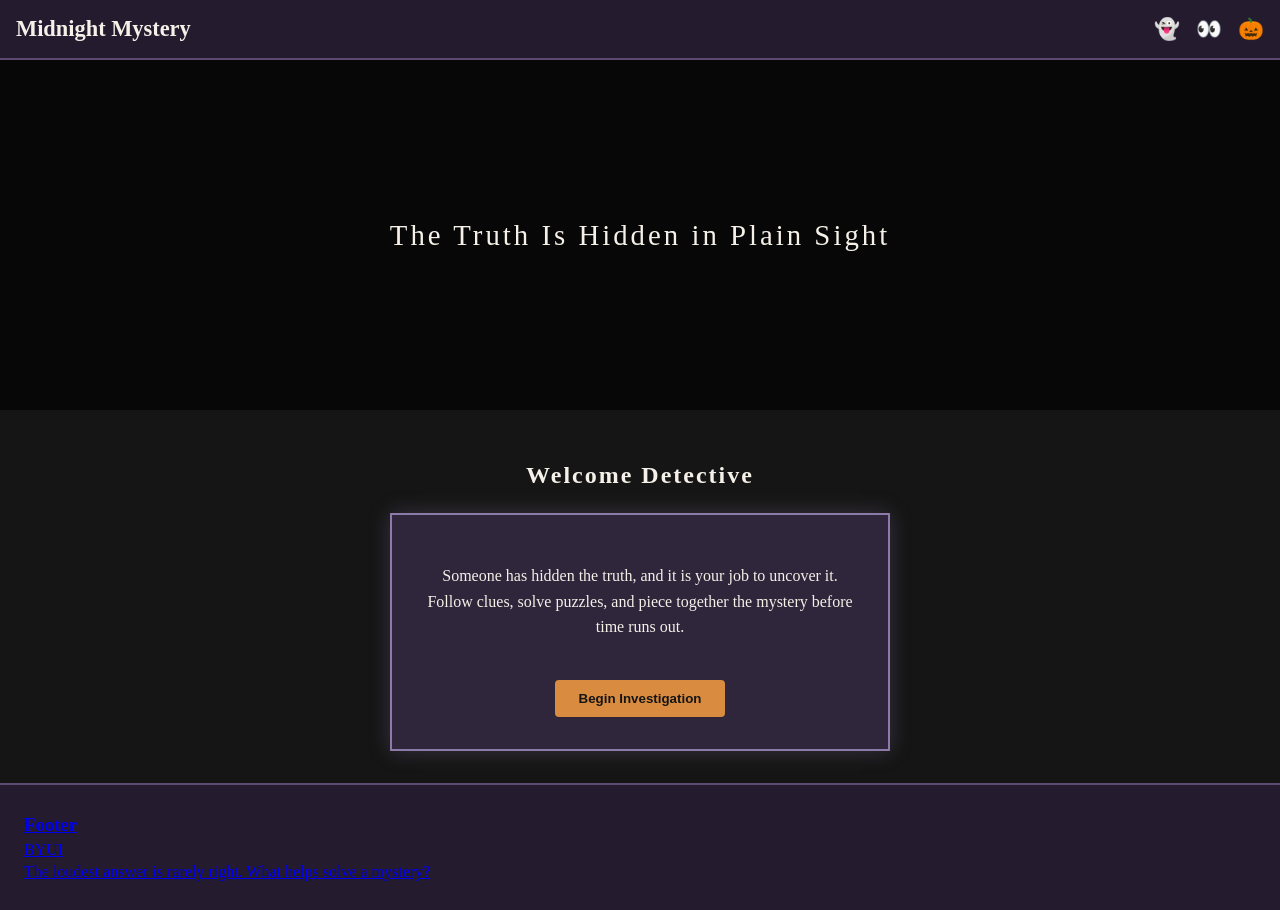
==== index.html @ 3f1b2838 "changed the HTML and added CSS to the page" ====
<!DOCTYPE html>
<html lang="en">
<head>
  <meta charset="UTF-8" />
  <meta name="viewport" content="width=device-width, initial-scale=1.0" />
  <title>Midnight Mystery</title>
  <link rel="stylesheet" href="styles.css" />
</head>
<body>

  <header>
    <h1>Midnight Mystery</h1>

    <nav>
      <span>👻</span>
      <span>👀</span>
      <span>🎃</span>
    </nav>
  </header>

  <section class="hero">
    <p>The Truth Is Hidden in Plain Sight</p>
  </section>

  <main>
    <h2>Welcome Detective</h2>

    <section class="intro-card">
        <p>
        Someone has hidden the truth, and it is your job to uncover it.
        Follow clues, solve puzzles, and piece together the mystery
        before time runs out.
        </p>

      <a href="detective.html" >
        <button>Begin Investigation</button>
      </a:href>  
    </section>
  </main>

  <footer>
    <h3>Footer</h3>
    <p>BYUI</p>
    <p>The loudest answer is rarely right.
    What helps solve a mystery?</p>
  </footer>

</body>
</html>
---- styles.css ----
* {
  box-sizing: border-box;
}

body {
  margin: 0;
  font-family: Georgia, serif;
  background-color: #151515;
  color: #f5f0e8;
}

header {
  display: flex;
  justify-content: space-between;
  align-items: center;
  padding: 1rem;
  border-bottom: 2px solid #5c4a72;
  background-color: #241b2f;
}

h1 {
  margin: 0;
  font-size: 1.4rem;
}

nav {
  display: flex;
  gap: 1rem;
  font-size: 1.3rem;
}

.hero {
    background-image:
        linear-gradient(
            rgba(0, 0, 0, 0.65),
            rgba(0, 0, 0, 0.65)
        ),
        url("qingyu-7PP4RKH8aII-unsplash.jpg");

    background-size: cover;
    background-position: center;
    height: 350px;
    display: flex;
    justify-content: center;
    align-items: center;
}

.hero p {
  font-size: 1.8rem;
  letter-spacing: 3px;
}

main {
  padding: 2rem 1rem;
  text-align: center;
}

h2 {
  margin-bottom: 1.5rem;
  letter-spacing: 2px;
}

.intro-card {
  max-width: 500px;
  margin: 0 auto;
  padding: 2rem;
  border: 2px solid #8c7aa9;
  background-color: #2f263b;
  box-shadow: 0 0 20px rgba(140, 122, 169, 0.3);
}

.intro-card p {
  line-height: 1.6;
}

button {
  margin-top: 1.5rem;
  padding: 0.7rem 1.5rem;
  border: none;
  background-color: #d98c3f;
  color: #151515;
  font-weight: bold;
  cursor: pointer;
  border-radius: 4px;
}

button:hover {
  background-color: #f0a85b;
}

footer {
  padding: 1.5rem;
  border-top: 2px solid #5c4a72;
  background-color: #241b2f;
}

footer h3,
footer p {
  margin: 0.3rem 0;
}
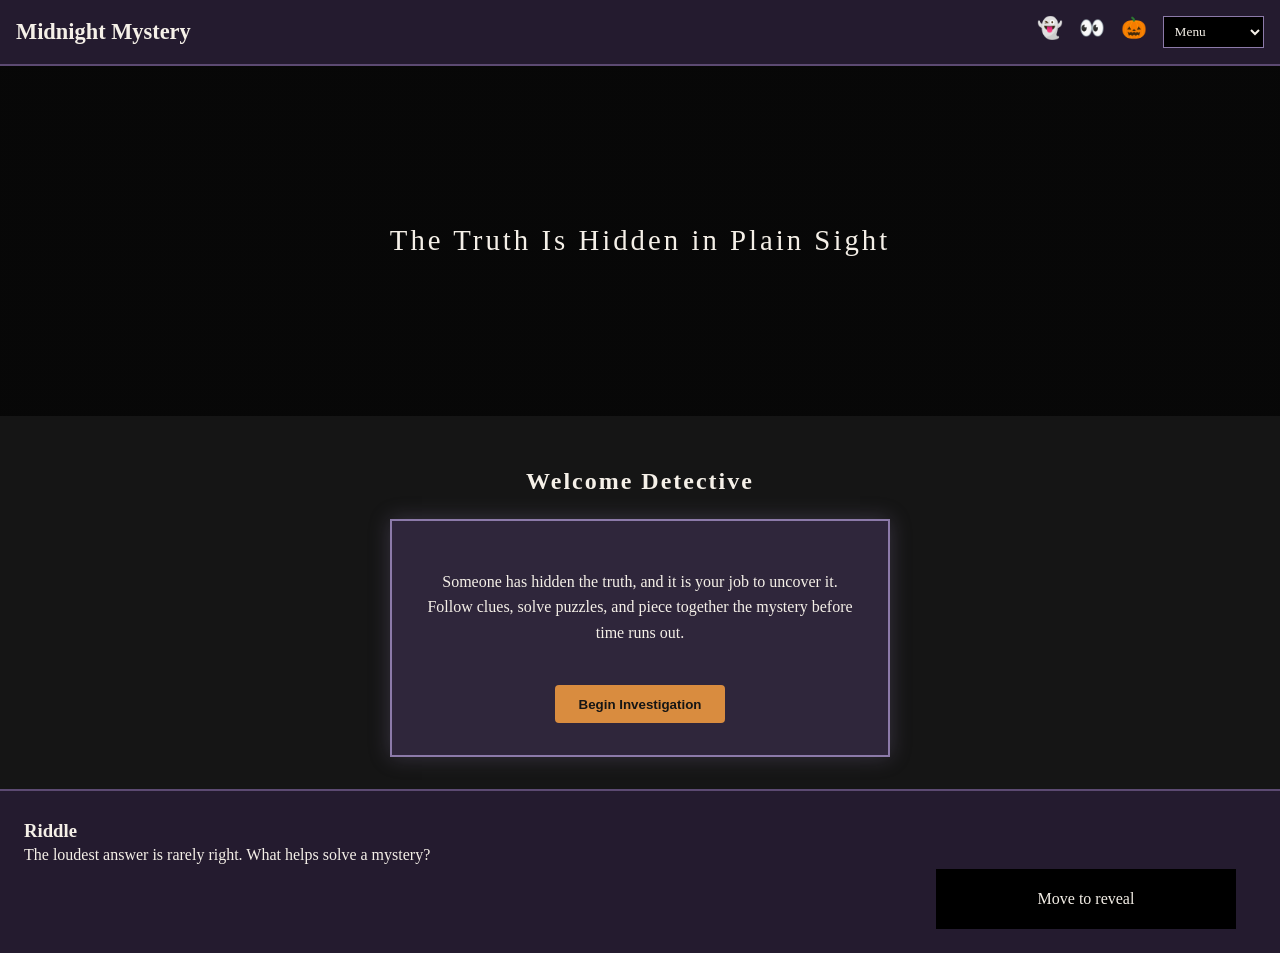
==== commit 47715a3c: "Added animation and drop down" ====
--- a/index.html
+++ b/index.html
@@ -5,6 +5,7 @@
   <meta name="viewport" content="width=device-width, initial-scale=1.0" />
   <title>Midnight Mystery</title>
   <link rel="stylesheet" href="styles.css" />
+  <script src="index.js" defer ></script>
 </head>
 <body>
 
@@ -15,6 +16,14 @@
       <span>👻</span>
       <span>👀</span>
       <span>🎃</span>
+
+      <select id="page-menu">
+        <option value="">Menu</option>
+        <option value="detective.html">Start Game</option>
+        <option value="how-to-play.html">How to play</option>
+        <option value="contact.html">Contact Us</option>
+      </select>
+
     </nav>
   </header>
 
@@ -34,15 +43,22 @@
 
       <a href="detective.html" >
         <button>Begin Investigation</button>
-      </a:href>  
+      </a>
     </section>
   </main>
 
   <footer>
-    <h3>Footer</h3>
-    <p>BYUI</p>
+    <h3>Riddle</h3>
     <p>The loudest answer is rarely right.
     What helps solve a mystery?</p>
+
+    <div class="footer-answer">
+      <p> Clues </p>
+      <div class="covered-answer">
+        Move to reveal
+      </div>
+    </div>
+
   </footer>
 
 </body>
--- a/styles.css
+++ b/styles.css
@@ -50,6 +50,14 @@
   letter-spacing: 3px;
 }
 
+nav select {
+  background-color: #000;
+  color: #f5f0e8;
+  border: 1px solid #8c7aa9;
+  padding: 0.4rem;
+  font-family: Georgia, serif;
+}
+
 main {
   padding: 2rem 1rem;
   text-align: center;
@@ -97,4 +105,40 @@
 footer h3,
 footer p {
   margin: 0.3rem 0;
-}+}
+
+.footer-answer{
+  position: relative;
+  width: 300px;
+  height: 60px;
+  margin-left: auto;
+  margin-right: 20px;
+  overflow: hidden;
+  background-color: #000;
+  text-align: center;
+}
+
+.footer-answer p {
+  margin: 0;
+  line-height: 60px;
+}
+
+.covered-answer{
+  position: absolute;
+  top: 0;
+  left: 0;
+  width: 100%;
+  height: 100%;
+
+  background-color: #000;
+  display: flex;
+  justify-content: center;
+  align-items: center;
+
+  z-index: 2;
+  transition: transform 0.5s ease;
+}
+
+.footer-answer:hover .covered-answer {
+  transform: translateX(100%);
+}
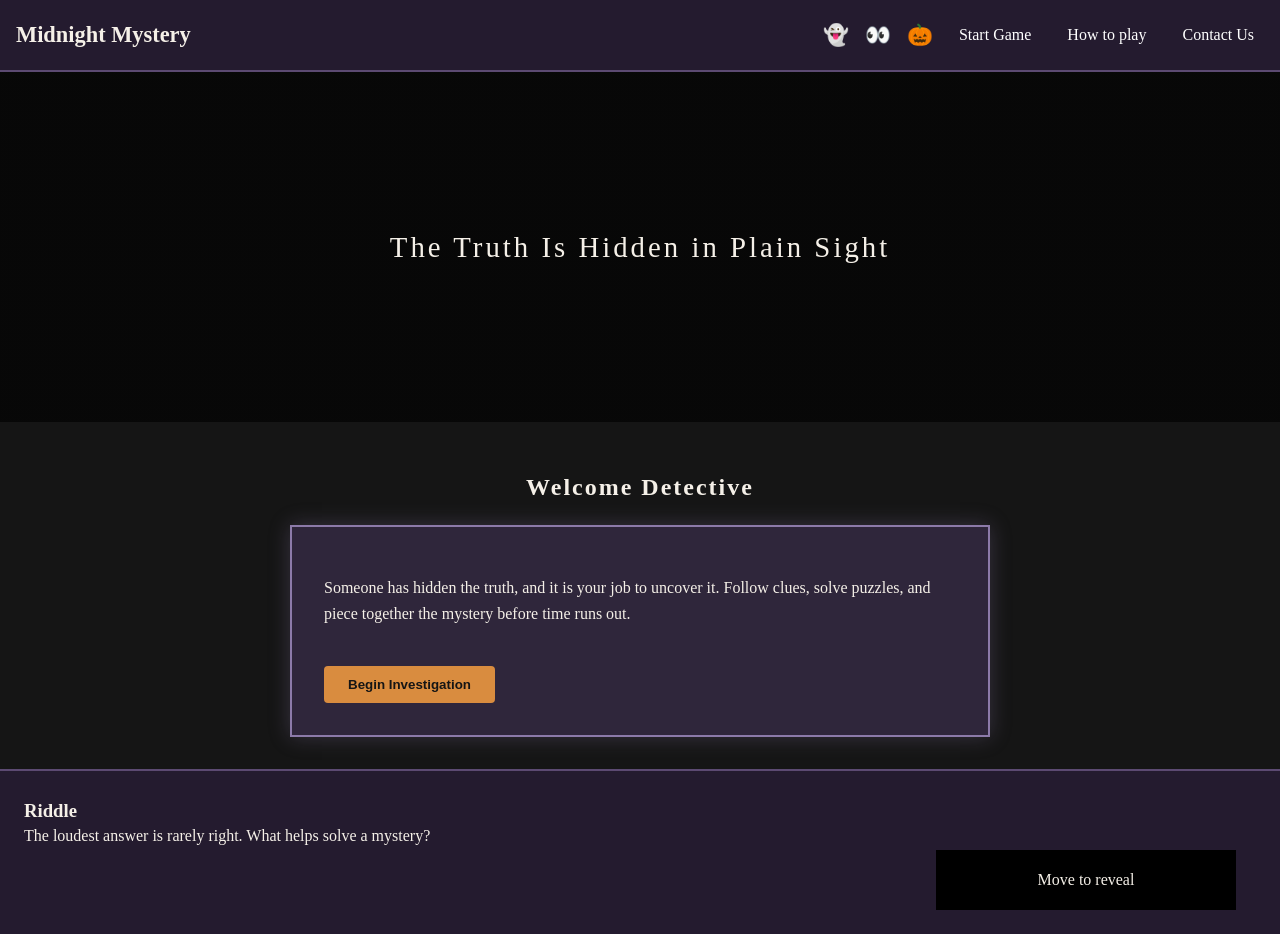
==== commit d12adf68: "Changes to the front page" ====
--- a/index.html
+++ b/index.html
@@ -12,19 +12,15 @@
   <header>
     <h1>Midnight Mystery</h1>
 
-    <nav>
+      <nav class="main-nav">
       <span>👻</span>
       <span>👀</span>
       <span>🎃</span>
 
-      <select id="page-menu">
-        <option value="">Menu</option>
-        <option value="detective.html">Start Game</option>
-        <option value="how-to-play.html">How to play</option>
-        <option value="contact.html">Contact Us</option>
-      </select>
-
-    </nav>
+        <a href="detective.html">Start Game</a>
+        <a href="how-to-play.html">How to play</a>
+        <a href="contact.html">Contact Us</a>
+      </nav>
   </header>
 
   <section class="hero">
--- a/styles.css
+++ b/styles.css
@@ -23,10 +23,11 @@
   font-size: 1.4rem;
 }
 
-nav {
+.main-nav {
   display: flex;
   gap: 1rem;
   font-size: 1.3rem;
+  align-items: center;
 }
 
 .hero {
@@ -61,6 +62,17 @@
 main {
   padding: 2rem 1rem;
   text-align: center;
+}
+
+.main-nav a{
+  text-decoration: none;
+  color: white;
+  font-size: 1rem;
+  padding: 10px;
+}
+
+.main-nav a:hover{
+  color: #f4a261;
 }
 
 h2 {
@@ -142,3 +154,14 @@
 .footer-answer:hover .covered-answer {
   transform: translateX(100%);
 }
+
+/* style for how to play page */
+.intro-card {
+    max-width: 700px;
+    margin: 0 auto;
+    padding: 2rem;
+    border: 2px solid #8c7aa9;
+    background-color: #2f263b;
+    box-shadow: 0 0 20px rgba(140, 122, 169, 0.3);
+    text-align: left;
+}
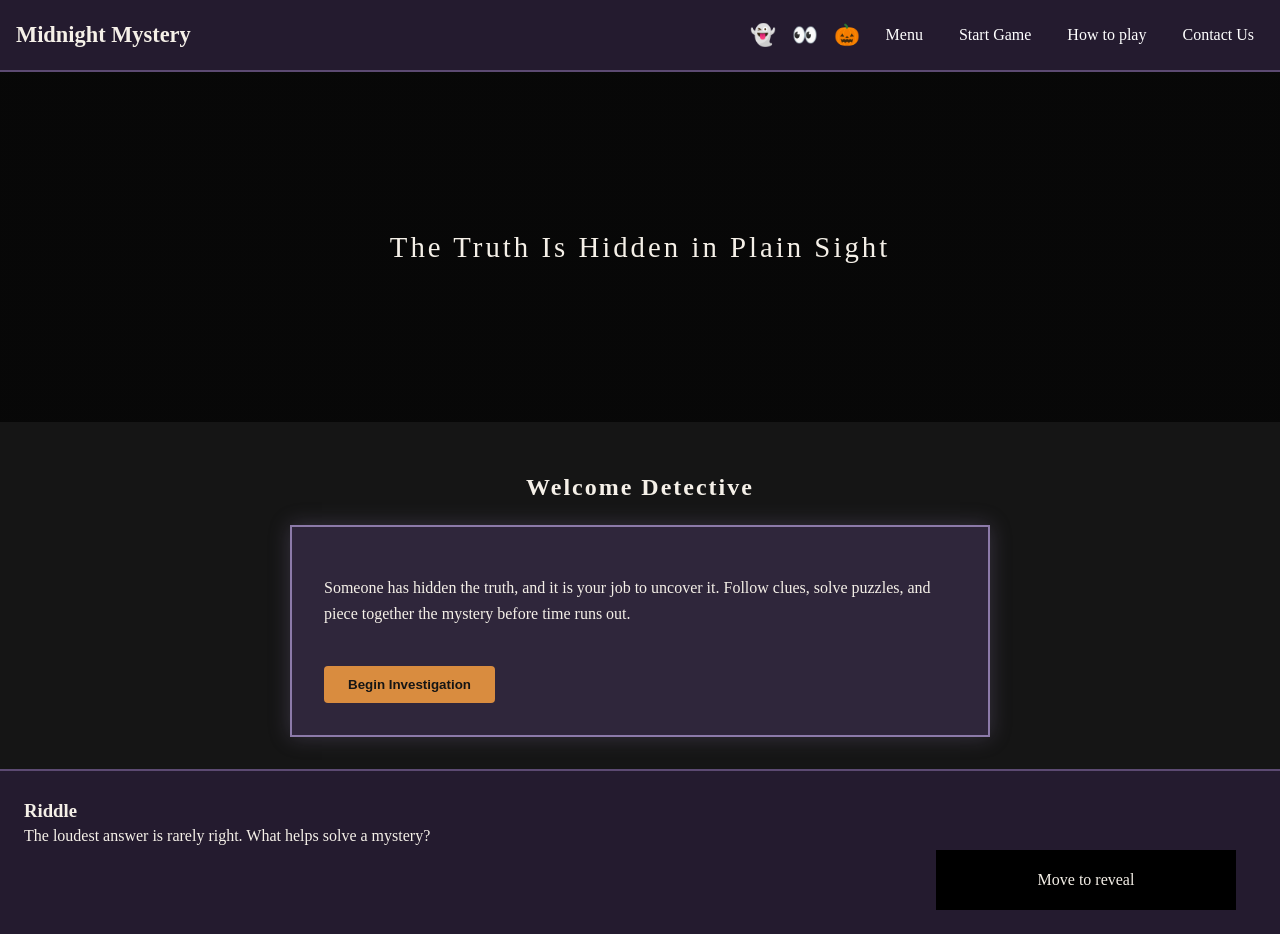
==== commit 0df40132: "Added Menu bar" ====
--- a/index.html
+++ b/index.html
@@ -17,6 +17,7 @@
       <span>👀</span>
       <span>🎃</span>
 
+        <a href="index.html">Menu</a>
         <a href="detective.html">Start Game</a>
         <a href="how-to-play.html">How to play</a>
         <a href="contact.html">Contact Us</a>
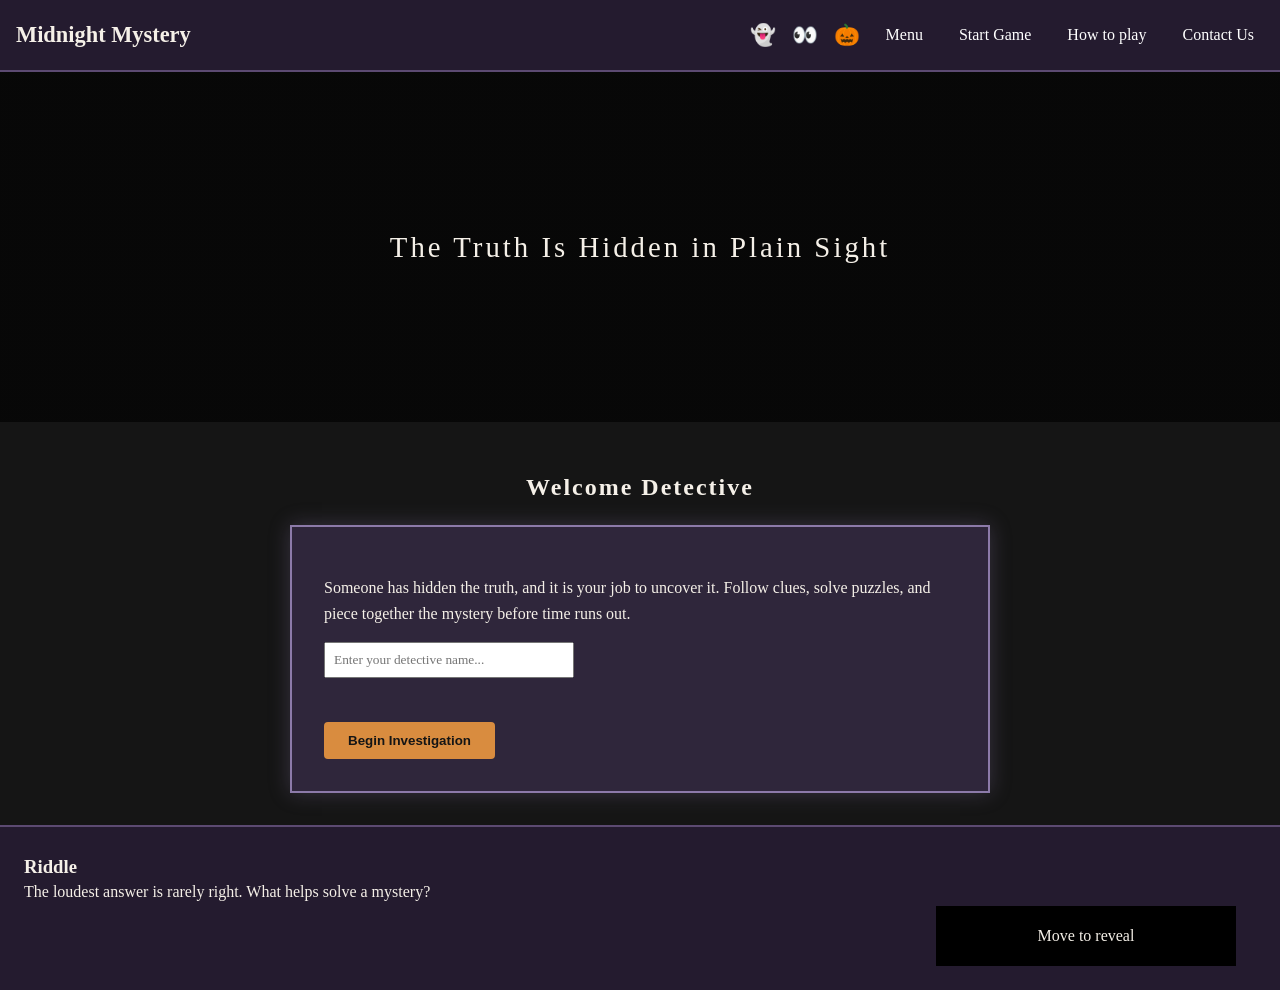
==== commit 5d162b79: "was able to add more things to the website" ====
--- a/index.html
+++ b/index.html
@@ -5,18 +5,15 @@
   <meta name="viewport" content="width=device-width, initial-scale=1.0" />
   <title>Midnight Mystery</title>
   <link rel="stylesheet" href="styles.css" />
-  <script src="index.js" defer ></script>
+  <script src="index.js" defer></script>
 </head>
 <body>
-
   <header>
     <h1>Midnight Mystery</h1>
-
       <nav class="main-nav">
       <span>👻</span>
       <span>👀</span>
       <span>🎃</span>
-
         <a href="index.html">Menu</a>
         <a href="detective.html">Start Game</a>
         <a href="how-to-play.html">How to play</a>
@@ -30,7 +27,6 @@
 
   <main>
     <h2>Welcome Detective</h2>
-
     <section class="intro-card">
         <p>
         Someone has hidden the truth, and it is your job to uncover it.
@@ -38,25 +34,23 @@
         before time runs out.
         </p>
 
-      <a href="detective.html" >
-        <button>Begin Investigation</button>
-      </a>
+      <div style="margin-bottom: 20px;">
+        <input type="text" id="playerName" placeholder="Enter your detective name..." autocomplete="off" style="padding: 8px; font-family: Georgia, serif; width: 80%; max-width: 250px;" />
+      </div>
+
+      <button onclick="startGame()">Begin Investigation</button>
     </section>
   </main>
 
   <footer>
     <h3>Riddle</h3>
-    <p>The loudest answer is rarely right.
-    What helps solve a mystery?</p>
-
+    <p>The loudest answer is rarely right. What helps solve a mystery?</p>
     <div class="footer-answer">
       <p> Clues </p>
       <div class="covered-answer">
         Move to reveal
       </div>
     </div>
-
   </footer>
-
 </body>
 </html>
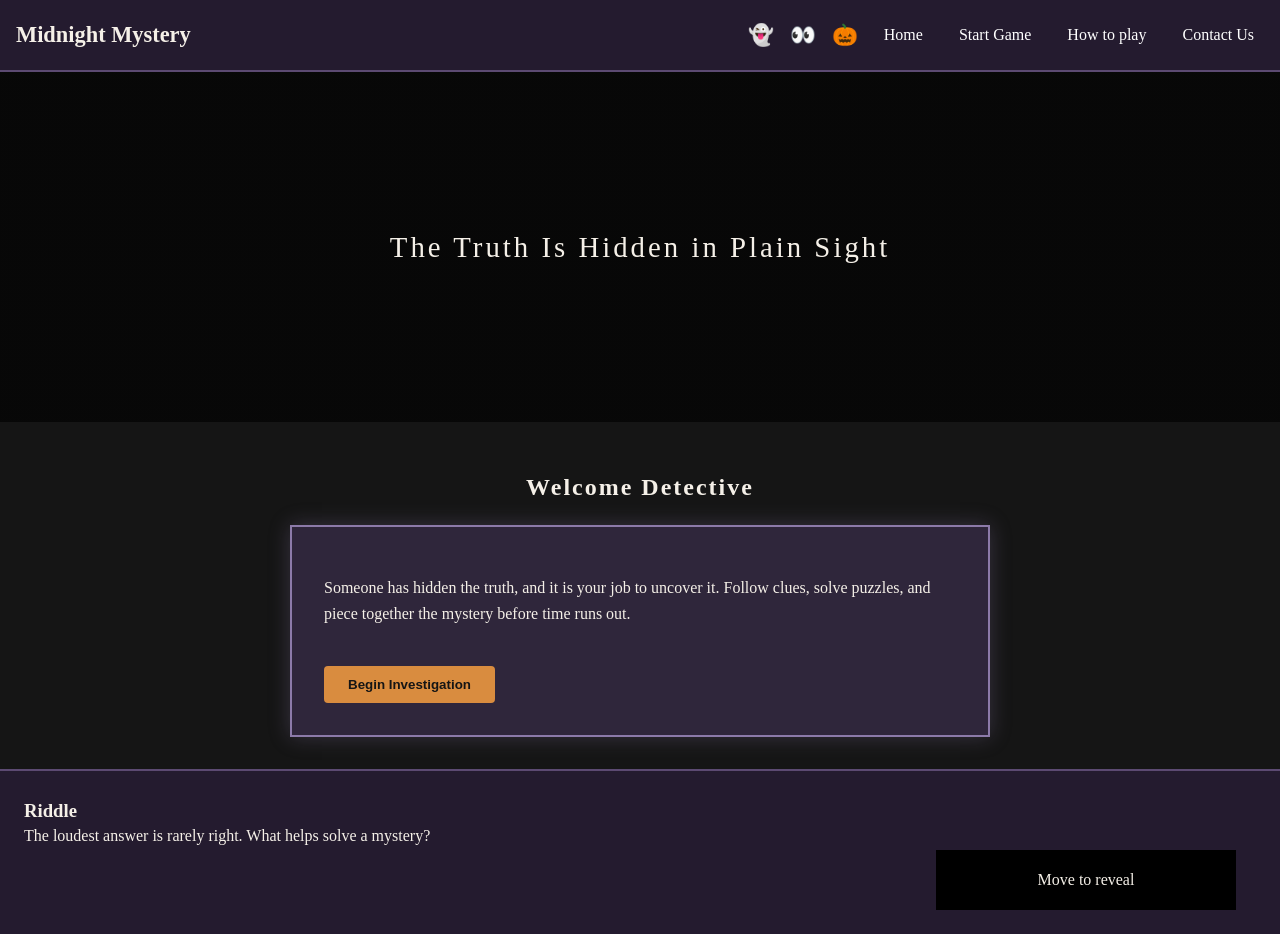
==== commit c149ba39: "Fixed some CSS and finished Contact Us form" ====
--- a/index.html
+++ b/index.html
@@ -5,16 +5,19 @@
   <meta name="viewport" content="width=device-width, initial-scale=1.0" />
   <title>Midnight Mystery</title>
   <link rel="stylesheet" href="styles.css" />
-  <script src="index.js" defer></script>
+  <script src="index.js" defer ></script>
 </head>
 <body>
+
   <header>
     <h1>Midnight Mystery</h1>
+
       <nav class="main-nav">
       <span>👻</span>
       <span>👀</span>
       <span>🎃</span>
-        <a href="index.html">Menu</a>
+
+        <a href="index.html">Home</a>
         <a href="detective.html">Start Game</a>
         <a href="how-to-play.html">How to play</a>
         <a href="contact.html">Contact Us</a>
@@ -27,6 +30,7 @@
 
   <main>
     <h2>Welcome Detective</h2>
+
     <section class="intro-card">
         <p>
         Someone has hidden the truth, and it is your job to uncover it.
@@ -34,23 +38,25 @@
         before time runs out.
         </p>
 
-      <div style="margin-bottom: 20px;">
-        <input type="text" id="playerName" placeholder="Enter your detective name..." autocomplete="off" style="padding: 8px; font-family: Georgia, serif; width: 80%; max-width: 250px;" />
-      </div>
-
-      <button onclick="startGame()">Begin Investigation</button>
+      <a href="detective.html" >
+        <button>Begin Investigation</button>
+      </a>
     </section>
   </main>
 
   <footer>
     <h3>Riddle</h3>
-    <p>The loudest answer is rarely right. What helps solve a mystery?</p>
+    <p>The loudest answer is rarely right.
+    What helps solve a mystery?</p>
+
     <div class="footer-answer">
       <p> Clues </p>
       <div class="covered-answer">
         Move to reveal
       </div>
     </div>
+
   </footer>
+
 </body>
 </html>
--- a/styles.css
+++ b/styles.css
@@ -7,6 +7,10 @@
   font-family: Georgia, serif;
   background-color: #151515;
   color: #f5f0e8;
+
+  display: flex;
+  flex-direction: column;
+  min-height: 100vh;
 }
 
 header {
@@ -60,6 +64,7 @@
 }
 
 main {
+  flex: 1;
   padding: 2rem 1rem;
   text-align: center;
 }
@@ -81,7 +86,8 @@
 }
 
 .intro-card {
-  max-width: 500px;
+  width: 100%;
+  max-width: 700px;
   margin: 0 auto;
   padding: 2rem;
   border: 2px solid #8c7aa9;
@@ -91,6 +97,33 @@
 
 .intro-card p {
   line-height: 1.6;
+}
+
+.contact-form{
+  display: flex;
+  flex-direction: column;
+  gap: 15px;
+  text-align: left;
+}
+
+.contact-form input,
+.contact-form textarea {
+  width: 100%;
+  padding: 10px;
+  font-size: 1rem;
+  font-family: Georgia, serif;
+}
+
+.contact-form textarea {
+  min-height: 120px;
+  resize: vertical;
+}
+
+#successMessage {
+  color: #7cfc7c;
+  font-weight: bold;
+  margin-top: 15px;
+  text-align: center;
 }
 
 button {
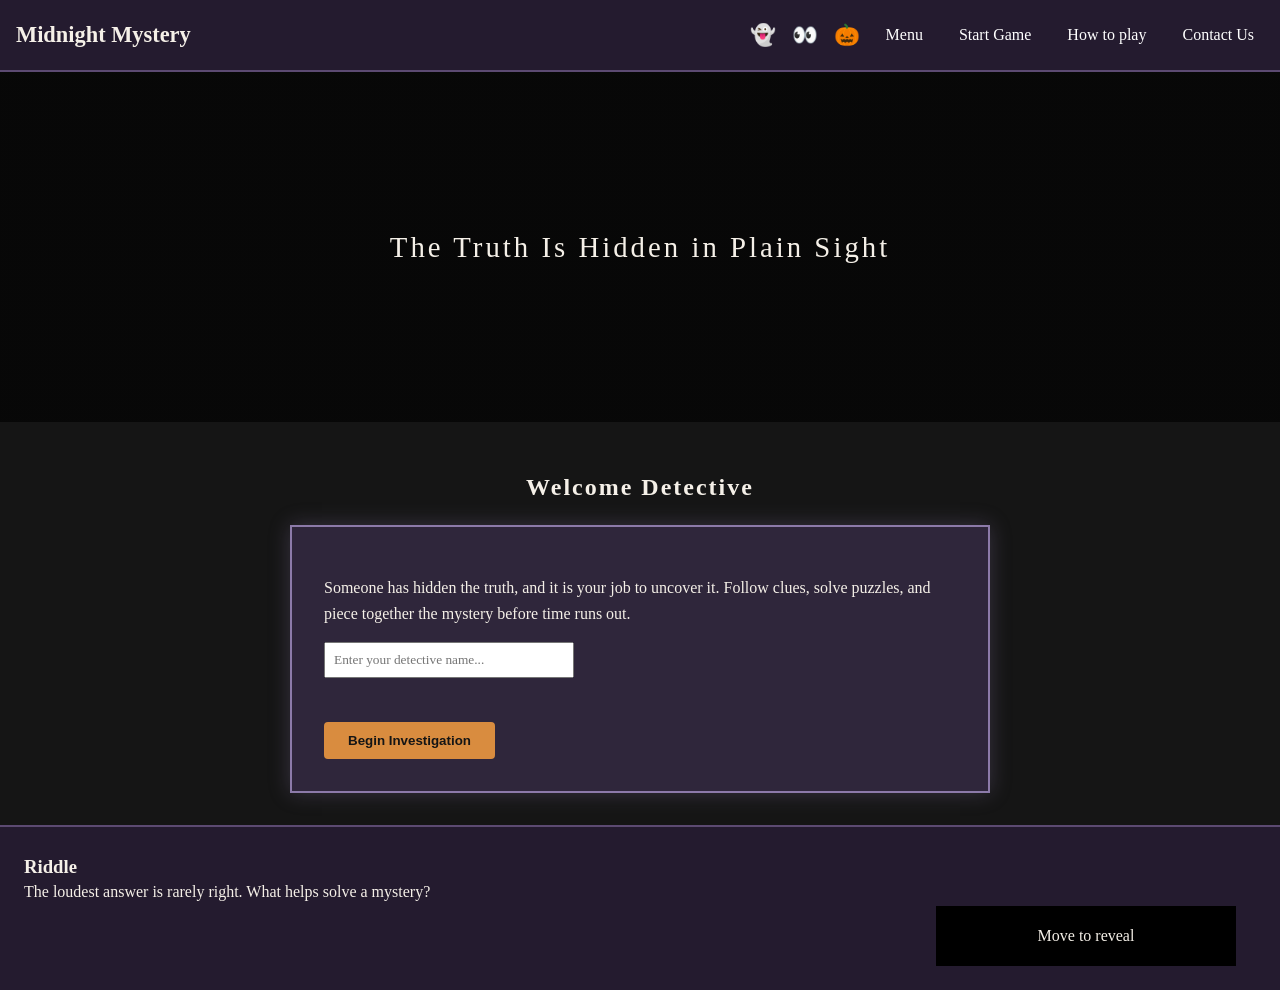
==== commit 94be195b: "Merge partner updates and resolve conflicts" ====
--- a/index.html
+++ b/index.html
@@ -5,19 +5,17 @@
   <meta name="viewport" content="width=device-width, initial-scale=1.0" />
   <title>Midnight Mystery</title>
   <link rel="stylesheet" href="styles.css" />
-  <script src="index.js" defer ></script>
+  <script src="index.js" defer></script>
 </head>
 <body>
-
   <header>
     <h1>Midnight Mystery</h1>
-
       <nav class="main-nav">
       <span>👻</span>
       <span>👀</span>
       <span>🎃</span>
 
-        <a href="index.html">Home</a>
+        <a href="index.html">Menu</a>
         <a href="detective.html">Start Game</a>
         <a href="how-to-play.html">How to play</a>
         <a href="contact.html">Contact Us</a>
@@ -30,7 +28,6 @@
 
   <main>
     <h2>Welcome Detective</h2>
-
     <section class="intro-card">
         <p>
         Someone has hidden the truth, and it is your job to uncover it.
@@ -38,25 +35,23 @@
         before time runs out.
         </p>
 
-      <a href="detective.html" >
-        <button>Begin Investigation</button>
-      </a>
+      <div style="margin-bottom: 20px;">
+        <input type="text" id="playerName" placeholder="Enter your detective name..." autocomplete="off" style="padding: 8px; font-family: Georgia, serif; width: 80%; max-width: 250px;" />
+      </div>
+
+      <button onclick="startGame()">Begin Investigation</button>
     </section>
   </main>
 
   <footer>
     <h3>Riddle</h3>
-    <p>The loudest answer is rarely right.
-    What helps solve a mystery?</p>
-
+    <p>The loudest answer is rarely right. What helps solve a mystery?</p>
     <div class="footer-answer">
       <p> Clues </p>
       <div class="covered-answer">
         Move to reveal
       </div>
     </div>
-
   </footer>
-
 </body>
 </html>
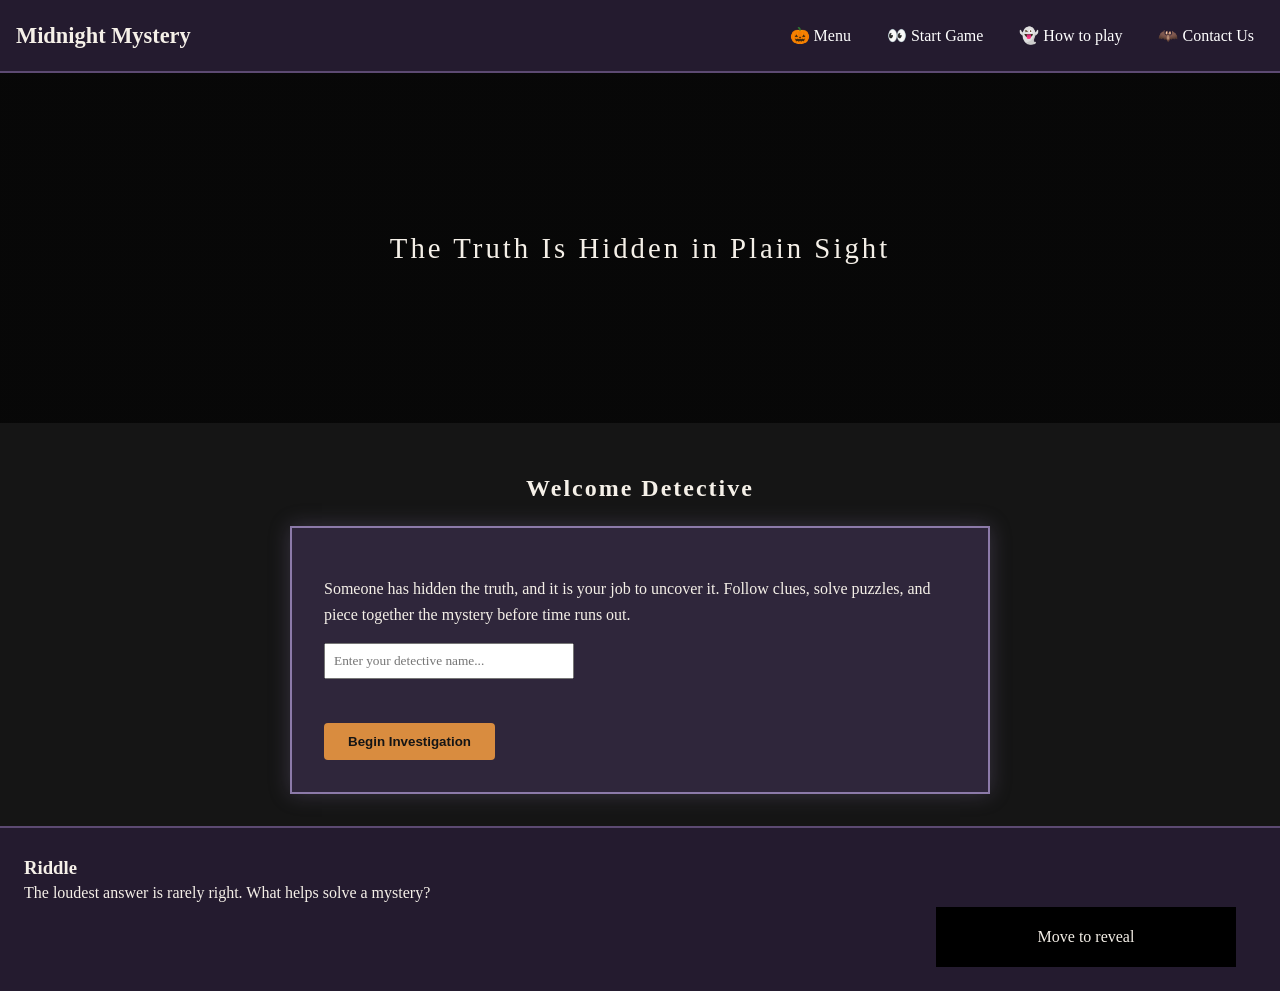
==== commit 19c93403: "Fixed some CSS" ====
--- a/index.html
+++ b/index.html
@@ -11,14 +11,11 @@
   <header>
     <h1>Midnight Mystery</h1>
       <nav class="main-nav">
-      <span>👻</span>
-      <span>👀</span>
-      <span>🎃</span>
 
-        <a href="index.html">Menu</a>
-        <a href="detective.html">Start Game</a>
-        <a href="how-to-play.html">How to play</a>
-        <a href="contact.html">Contact Us</a>
+        <a href="index.html">🎃 Menu</a>
+        <a href="detective.html">👀 Start Game</a>
+        <a href="how-to-play.html">👻 How to play</a>
+        <a href="contact.html">🦇 Contact Us</a>
       </nav>
   </header>
 
